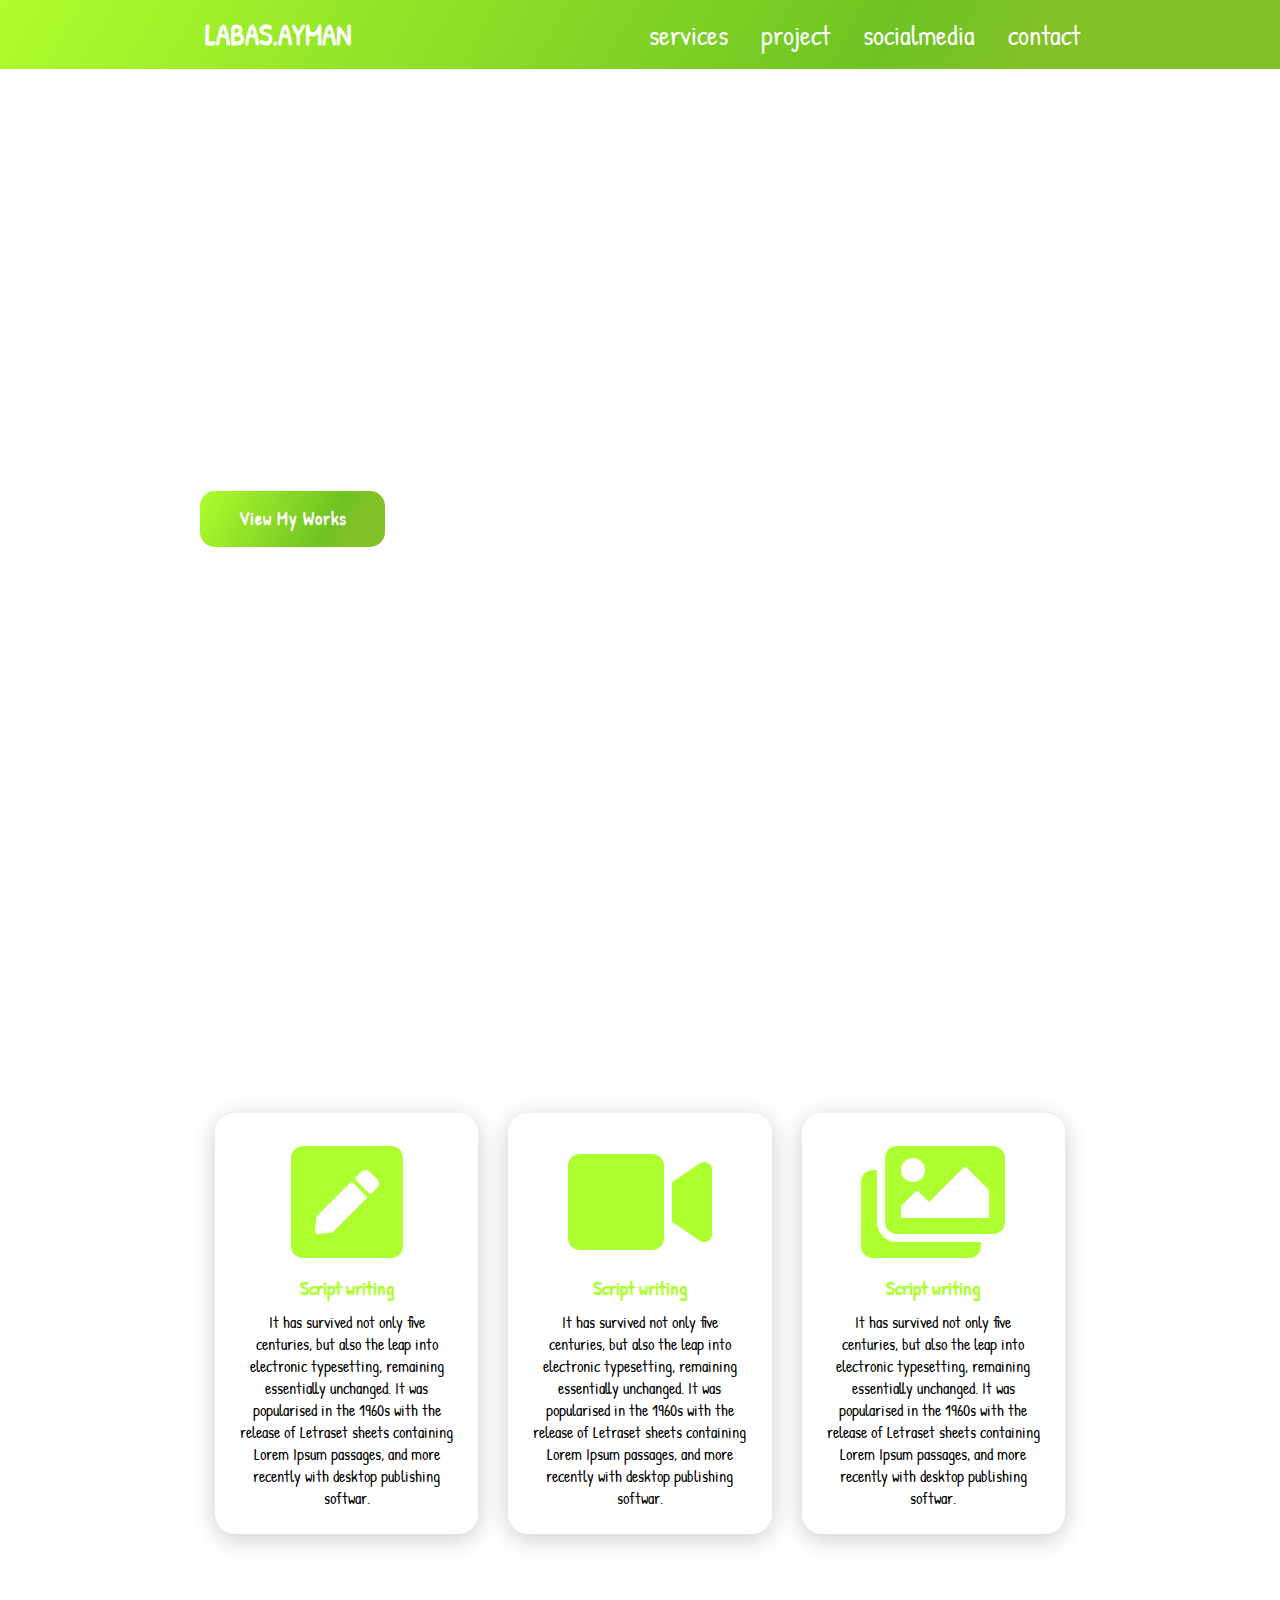
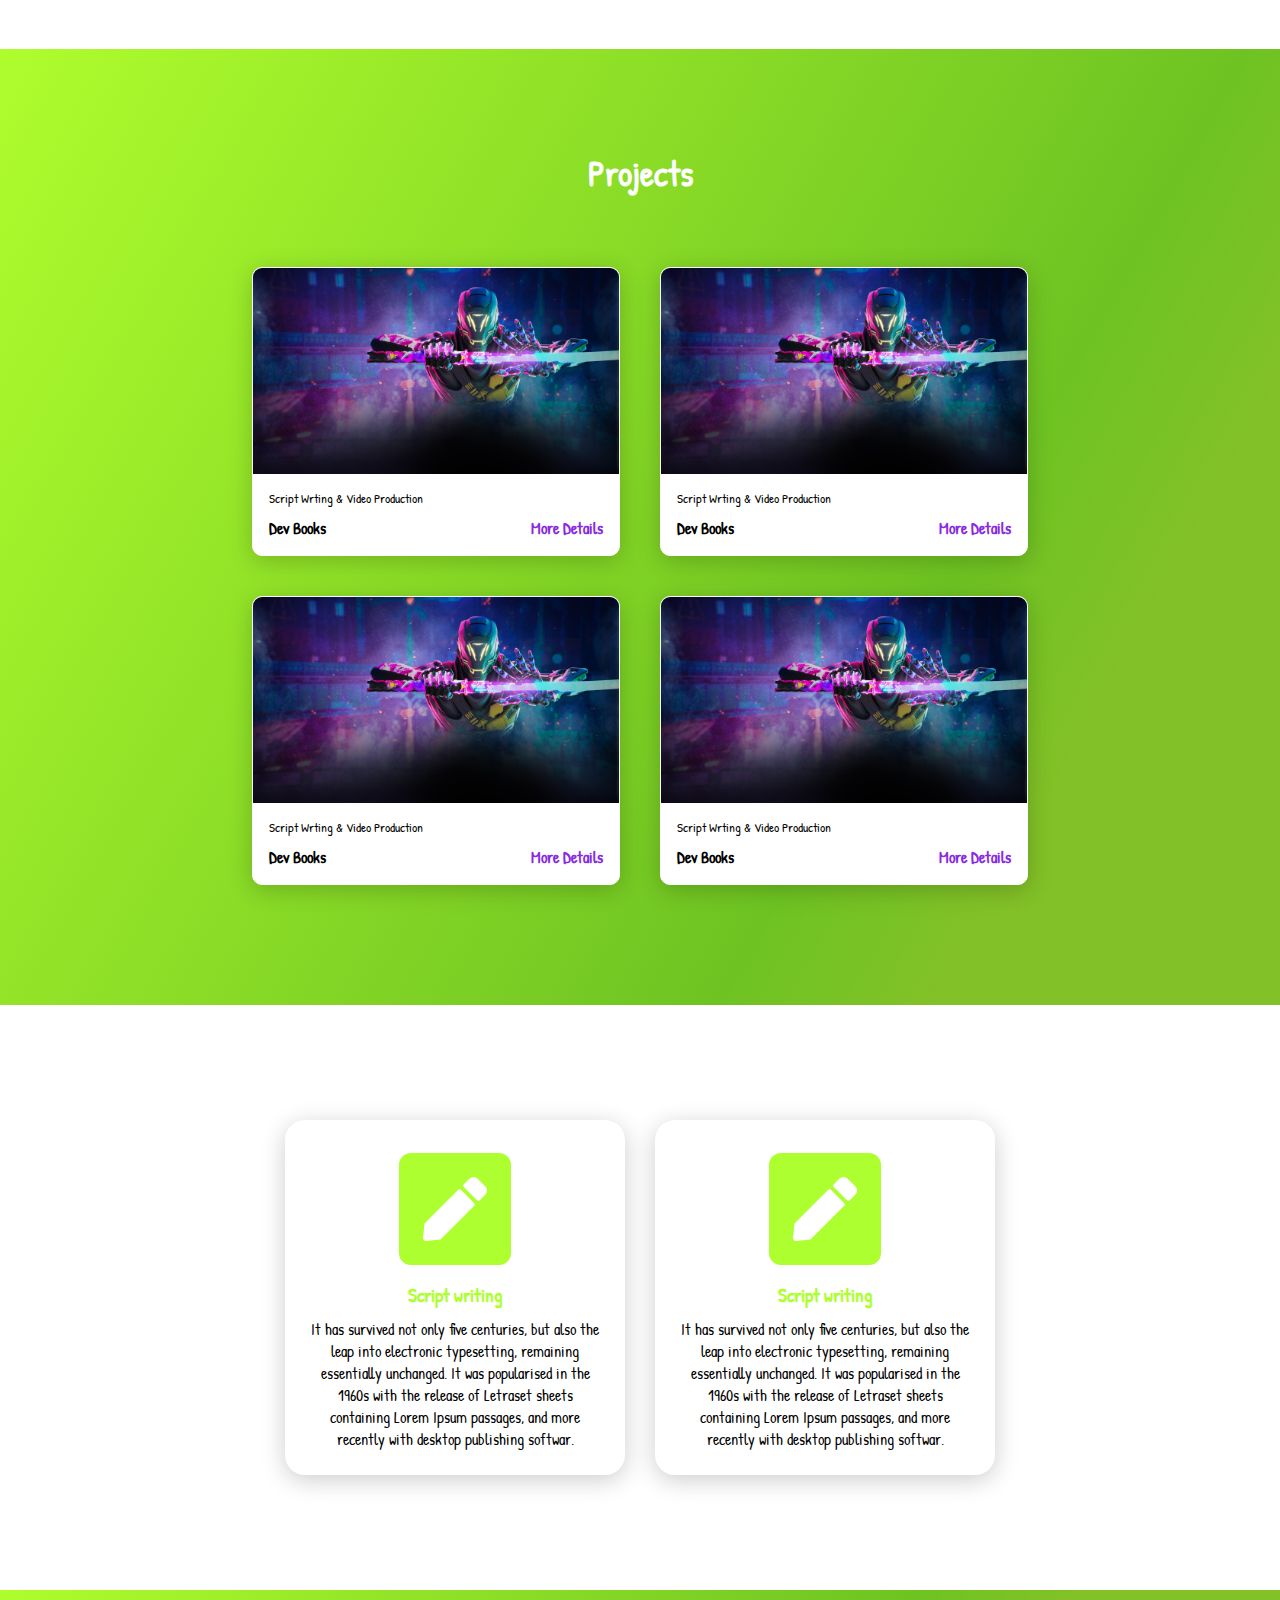
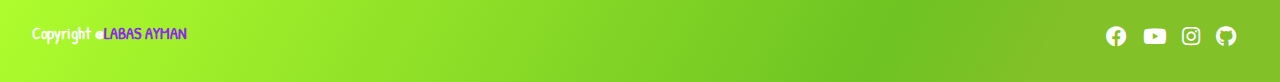
==== index.html @ 18fe3387 "labas" ====
<html lang="en">
<head>
    <meta charset="UTF-8">
    <meta http-equiv="X-UA-Compatible" content="IE=edge">
    <meta name="viewport" content="width=device-width, initial-scale=1.0">
    <link rel="stylesheet" href="https://cdnjs.cloudflare.com/ajax/libs/font-awesome/5.15.4/css/all.min.css ">      
    <link rel="stylesheet" href="style.css">
    <title>My Website</title>
</head>
<body>
    <header>
        <a href="#" class="logo">LABAS.AYMAN</a>
        <nav class="navigation">
            <a href="#services">services</a>
            <a href="#project">project</a>
            <a href="#socialmedia">socialmedia</a>
            <a href="#contact">contact</a>
        </nav>
    </header> 
  
  
  
    <section class="main">
           <div>
            <h2>Hello I'm Ayman<br><span >Content Creator</span></h2>
           <h3>I build life changing courses</h3>
           <a href="#project" class="main-btn">View My Works</a>
       
        <div class="social-icons">
            <a href="#"><i class="fab fa-facebook"></i></a>
            <a href="#"><i class="fab fa-youtube"></i></a>
            <a href="#"><i class="fab fa-instagram"></i></a>
            <a href="#"><i class="fab fa-github"></i></a>
        </div> </div>
        </section>

        <section class="cards" id="services">
            <h2 class="title" >Services</h2>
            <div class="content">
                <div class="card">
                    <div class="icon">
                        <i class="fas fa-pen-square"></i>
                    </div>
                     <div class="info">
                        <h3>Script writing</h3> It has survived not only five centuries, but also the leap into electronic typesetting, remaining essentially unchanged. It was popularised in the 1960s with the release of Letraset sheets containing Lorem Ipsum passages, and more recently with desktop publishing softwar.
                        </p>
                     </div>
                    
                </div>
                <div class="card" id="services">
                    <div class="icon">
                        <i class="fas fa-video"></i>
                    </div>
                     <div class="info">
                        <h3>Script writing</h3> It has survived not only five centuries, but also the leap into electronic typesetting, remaining essentially unchanged. It was popularised in the 1960s with the release of Letraset sheets containing Lorem Ipsum passages, and more recently with desktop publishing softwar.
                        </p>
                     </div>
                    
                </div>
                <div class="card">
                    <div class="icon">
                        <i class="fas fa-images"></i>                    </div>
                     <div class="info">
                        <h3>Script writing</h3> It has survived not only five centuries, but also the leap into electronic typesetting, remaining essentially unchanged. It was popularised in the 1960s with the release of Letraset sheets containing Lorem Ipsum passages, and more recently with desktop publishing softwar.
                        </p>
                     </div>
                    
                </div>
           

            </div></section>

         <section class="projects" id="project">
            <h2 class="title">Projects</h2>
            <div class="contentn">
                <div class="project-card">
                    <div class="project-image">
                        <img src="images/gm.jpg" alt="">
                    </div>
                    <div class="info-project">
                        <p class="project-ct">Script Wrting & Video Production</p>
                        <strong class="project-title">
                            <span>Dev Books</span>
                            <a href="#" class="more-details">More Details</a>
                        </strong>
                    </div>
                </div>

                <div class="project-card">
                    <div class="project-image">
                        <img src="images/gm.jpg" alt="">
                    </div>
                    <div class="info-project">
                        <p class="project-ct">Script Wrting & Video Production</p>
                        <strong class="project-title">
                            <span>Dev Books</span>
                            <a href="#" class="more-details">More Details</a>
                        </strong>
                    </div>
                </div>
                <div class="project-card">
                    <div class="project-image">
                        <img src="images/gm.jpg" alt="">
                    </div>
                    <div class="info-project">
                        <p class="project-ct">Script Wrting & Video Production</p>
                        <strong class="project-title">
                            <span>Dev Books</span>
                            <a href="#" class="more-details">More Details</a>
                        </strong>
                    </div>
                </div>
                <div class="project-card">
                    <div class="project-image">
                        <img src="images/gm.jpg" alt="">
                    </div>
                    <div class="info-project">
                        <p class="project-ct">Script Wrting & Video Production</p>
                        <strong class="project-title">
                            <span>Dev Books</span>
                            <a href="#" class="more-details">More Details</a>
                        </strong>
                    </div>
                </div>
            </div>

         </section> 
         
                  <section class="cards contact" id="contact">
                    <div class="content">
                        <div class="card">
                            <div class="icon">
                                <i class="fas fa-pen-square"></i>
                            </div>
                             <div class="info">
                                <h3>Script writing</h3> It has survived not only five centuries, but also the leap into electronic typesetting, remaining essentially unchanged. It was popularised in the 1960s with the release of Letraset sheets containing Lorem Ipsum passages, and more recently with desktop publishing softwar.
                                </p>
                             </div>
                            
                        </div>
                        <div class="card" id="services">
                            <div class="icon">
                                <i class="fas fa-pen-square"></i>
                            </div>
                             <div class="info">
                                <h3>Script writing</h3> It has survived not only five centuries, but also the leap into electronic typesetting, remaining essentially unchanged. It was popularised in the 1960s with the release of Letraset sheets containing Lorem Ipsum passages, and more recently with desktop publishing softwar.
                                </p>
                             </div>
                    
                  </section>
        <footer class="footer">
            <p class="footer-title">Copyright @<span class="footer-title-span">LABAS AYMAN</span></p>
            <div class="social-icons">
                <a href="#"><i class="fab fa-facebook"></i></a>
                <a href="#"><i class="fab fa-youtube"></i></a>
                <a href="#"><i class="fab fa-instagram"></i></a>
                <a href="#"><i class="fab fa-github"></i></a>
            </div> 
        </footer>
</body>
</html>
---- style.css ----
@import url('https://fonts.googleapis.com/css2?family=Patrick+Hand&display=swap');

*{
    font-family: 'Patrick Hand', cursive; 
    margin: 0;
    padding: 0;
    box-sizing: border-box;
    scroll-behavior: smooth;
}

header{
    background: rgb(130,193,39);
    background: linear-gradient(299deg, rgba(130,193,39,1) 19%, rgba(110,195,34,1) 31%, rgba(175,253,45,1) 100%);
    width: 100%;
    position: fixed;
    z-index: 999;
    display: flex;
    justify-content: space-between;
    align-items: center;
    padding: 10px 200px;
}

.logo{text-decoration: none;
color: white;
text-transform: uppercase;
font-weight: 700;
font-size: 1.8em;
padding: 5px;
}


.navigation a{
    color:white;
    font-size: 1.7em;
    font-weight: 500;
    padding-left: 29px;
    text-decoration: none;
    transition: 0.7s ease;
    
}

.navigation a:hover{color: blueviolet;
transform: scale(1.1);

}

section{padding: 100px 200px;}

.main{
    width: 100%;
    min-height: 100vh;
    display: flex;
    align-items: center;
    background: url(IMAGES/88350.jpg) no-repeat;
    background-size: cover;
    background-position: center;
    background-attachment: fixed;
}


.main h2{
 color: white;
font-size: 44PX;
font-weight: 200;
}


.main h2 span{ display: inline-block;
    margin-top: 10px;
    font-size: 1em;
font-weight: 800;
color: white;
 }

 .main h3{
    color: white;
    font-size: 2em;
    font-weight: 700;
    letter-spacing: 1px ;
    margin-top: 10px;
    margin-bottom: 30px;
 }

 .main-btn{
  color: white;
  background: rgb(130,193,39);
background: linear-gradient(299deg, rgba(130,193,39,1) 19%, rgba(110,195,34,1) 31%, rgba(175,253,45,1) 100%);
  text-decoration: none;
  font-size: 1.1em;
font-weight: 600;
display: inline-block;
padding: 0.9375em 2.1875em;
letter-spacing: 1px;
border-radius: 15px;
margin-bottom: 40PX;
transition: 0.7s ease ;
 }

.main-btn:hover {
    background-color: blue;
    transform: scale(1.1);
}

.social-icons a{
    color: white;
    font-size: 1.7em;
    padding-right: 30px;
}

.title { 
   
   color: white;
    display: flex;
    justify-content: center;
    font-size: 2.2em;
    margin-bottom: 50PX;
}

.content {
    display: flex;
    justify-content: center;
    flex-direction: row;
    flex-wrap: nowrap;
    
}

.card{
     background-color: white;
     width: 21.25em;
     box-shadow: 0 5px 25px rgba(1 1 1 / 20%);
     border-radius: 20px;
     padding: 25px;
     margin: 15px;
     transition: 0.7s ease ;

    }

.card:hover{
    transform: scale(1.1);
}    


.icon{
    color: greenyellow;
    font-size: 8em;
    text-align: center;
}

.info{
    text-align: center;
}

.info h3{
    color:greenyellow;
    font-weight: 700;
    margin: 10px;


}

.contentn {
    display: flex;
    justify-content: center;
    flex-direction: row;
    flex-wrap: wrap;
    margin-top: 30px;
    
}

.projects{
    background: rgb(130,193,39);
    background: linear-gradient(299deg, rgba(130,193,39,1) 19%, rgba(110,195,34,1) 31%, rgba(175,253,45,1) 100%);}

.project-card{
    background-color: white ;
    border: 1px solid white;
    min-height: 14em ;
    width: 23em;
    overflow: hidden;
    border-radius: 10px;
    margin: 20px;
    transition: 0.7s ease;
    box-shadow: 0 5px 25px rgba(1 1 1 / 20%);
}


.project-card:hover{
    transform:  scale(1.1);
}

.project-image img{
    width: 100%;

}

.project-image:hover .project-image{
    opacity: 0.9;
}

.info-project{
    padding: 1em;
 }

 .project-ct{
    font-size: 0.8em;
    color: black;
 }

 .project-title{
    display: flex;
    justify-content: space-between;         
    font-weight: 800;
    margin-top: 10px;
 }

 .more-details{
    text-decoration: none;
    color: blueviolet;
 }

 .more-details:hover{
    color: red;
 }

.footer{
    text-align: center;
    padding: 2em;
    background: rgb(130,193,39);
    background: linear-gradient(299deg, rgba(130,193,39,1) 19%, rgba(110,195,34,1) 31%, rgba(175,253,45,1) 100%);    color: white;
display: flex;
justify-content: space-between;
}

.footer-title{
    font-size: "1.3em";
    font-weight: 600;
}

.footer-title-span{
  color: blueviolet;  
}


.footer .social-icons a{
    font-size: 1.3em;
    padding: 0 12px 0 0;
    
}


@media (max-width:1023px){
    header
    {
        padding:  12px 20px;

    }
.navigation{
    padding-left: 10px;
}

.title{
    font-size: 1.8em;
}

section{
   padding: 80px 20px;
}

.main-content h2{
 font-size: 1em;
}

.main-content h3{
    font-size: 1.6em;
}

.content{
    flex-direction: column;
    align-items: center;
}

}

@media (max-width:641px){
  body{
    font-size: 12px;
  }

  .main-content h2{
    font-size:  0.8em;
  }

  .main-content h3{
    font-size: 1.4em;
  }
}
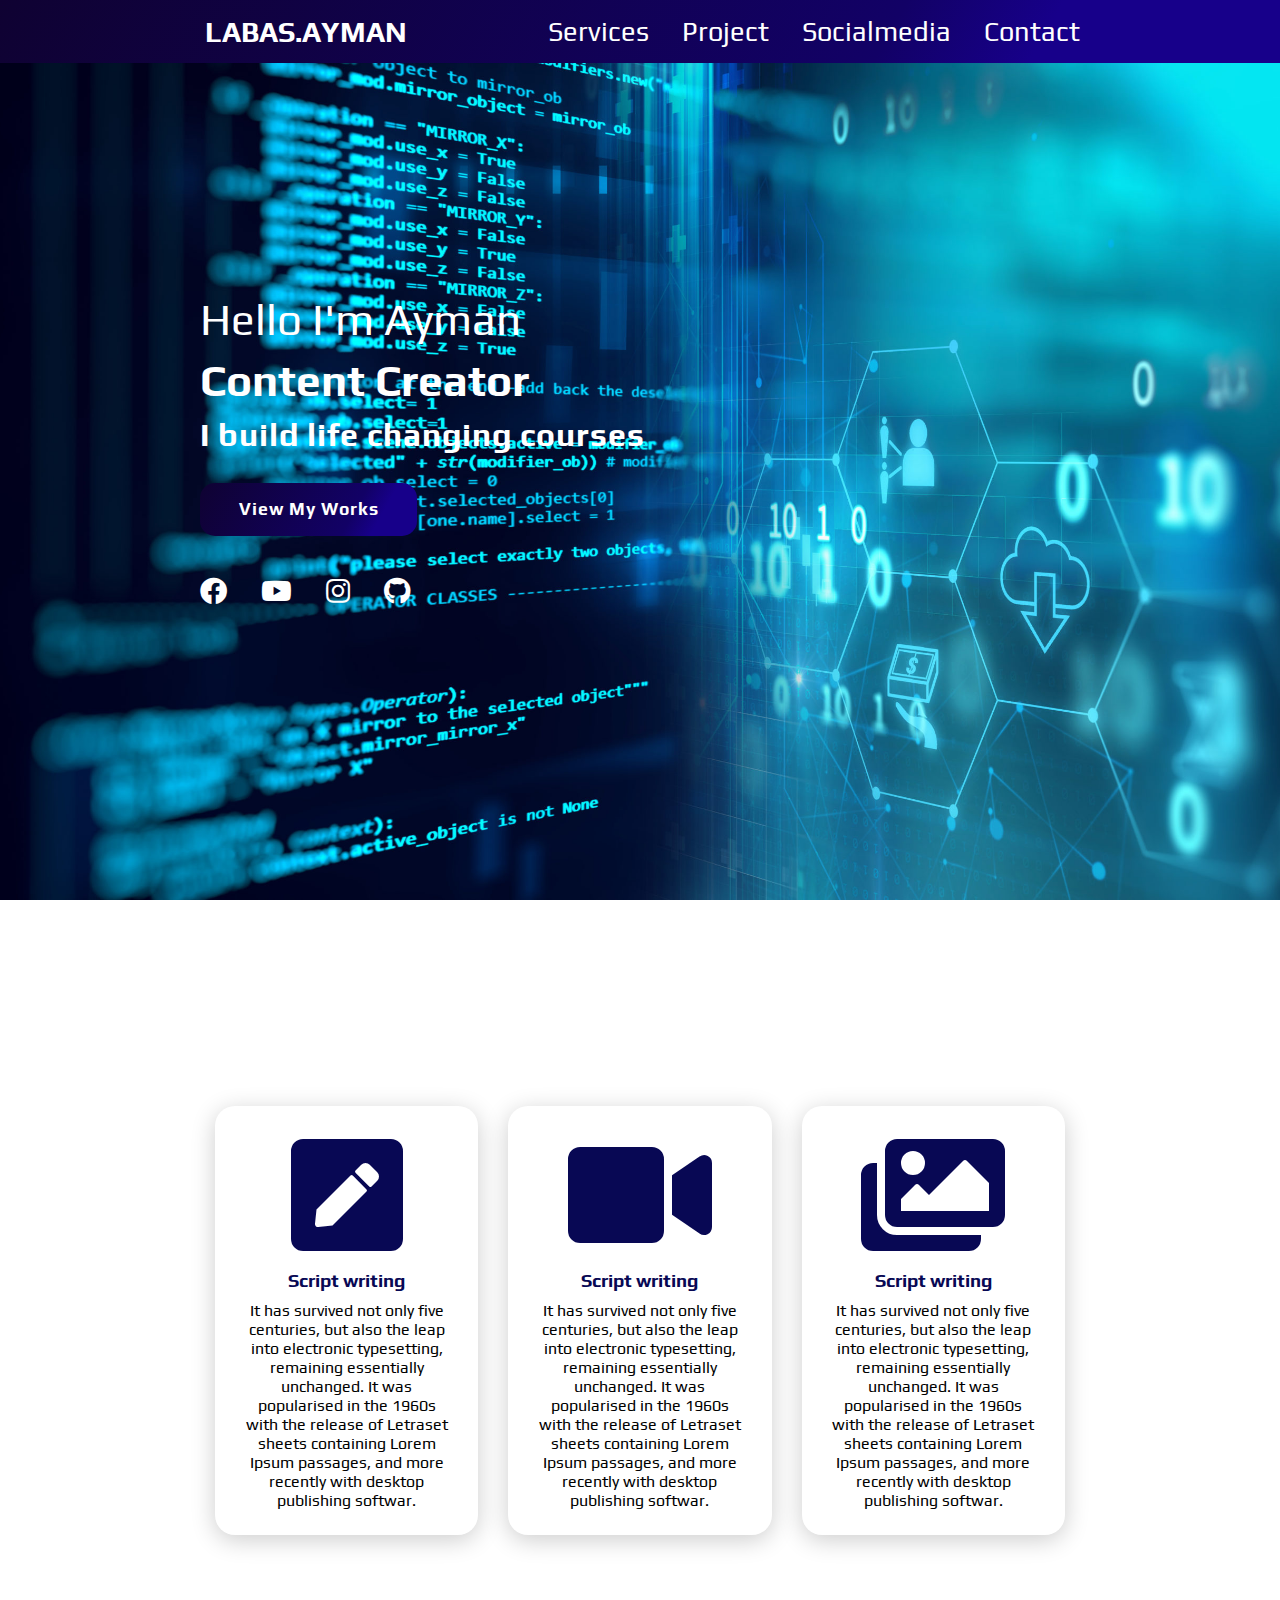
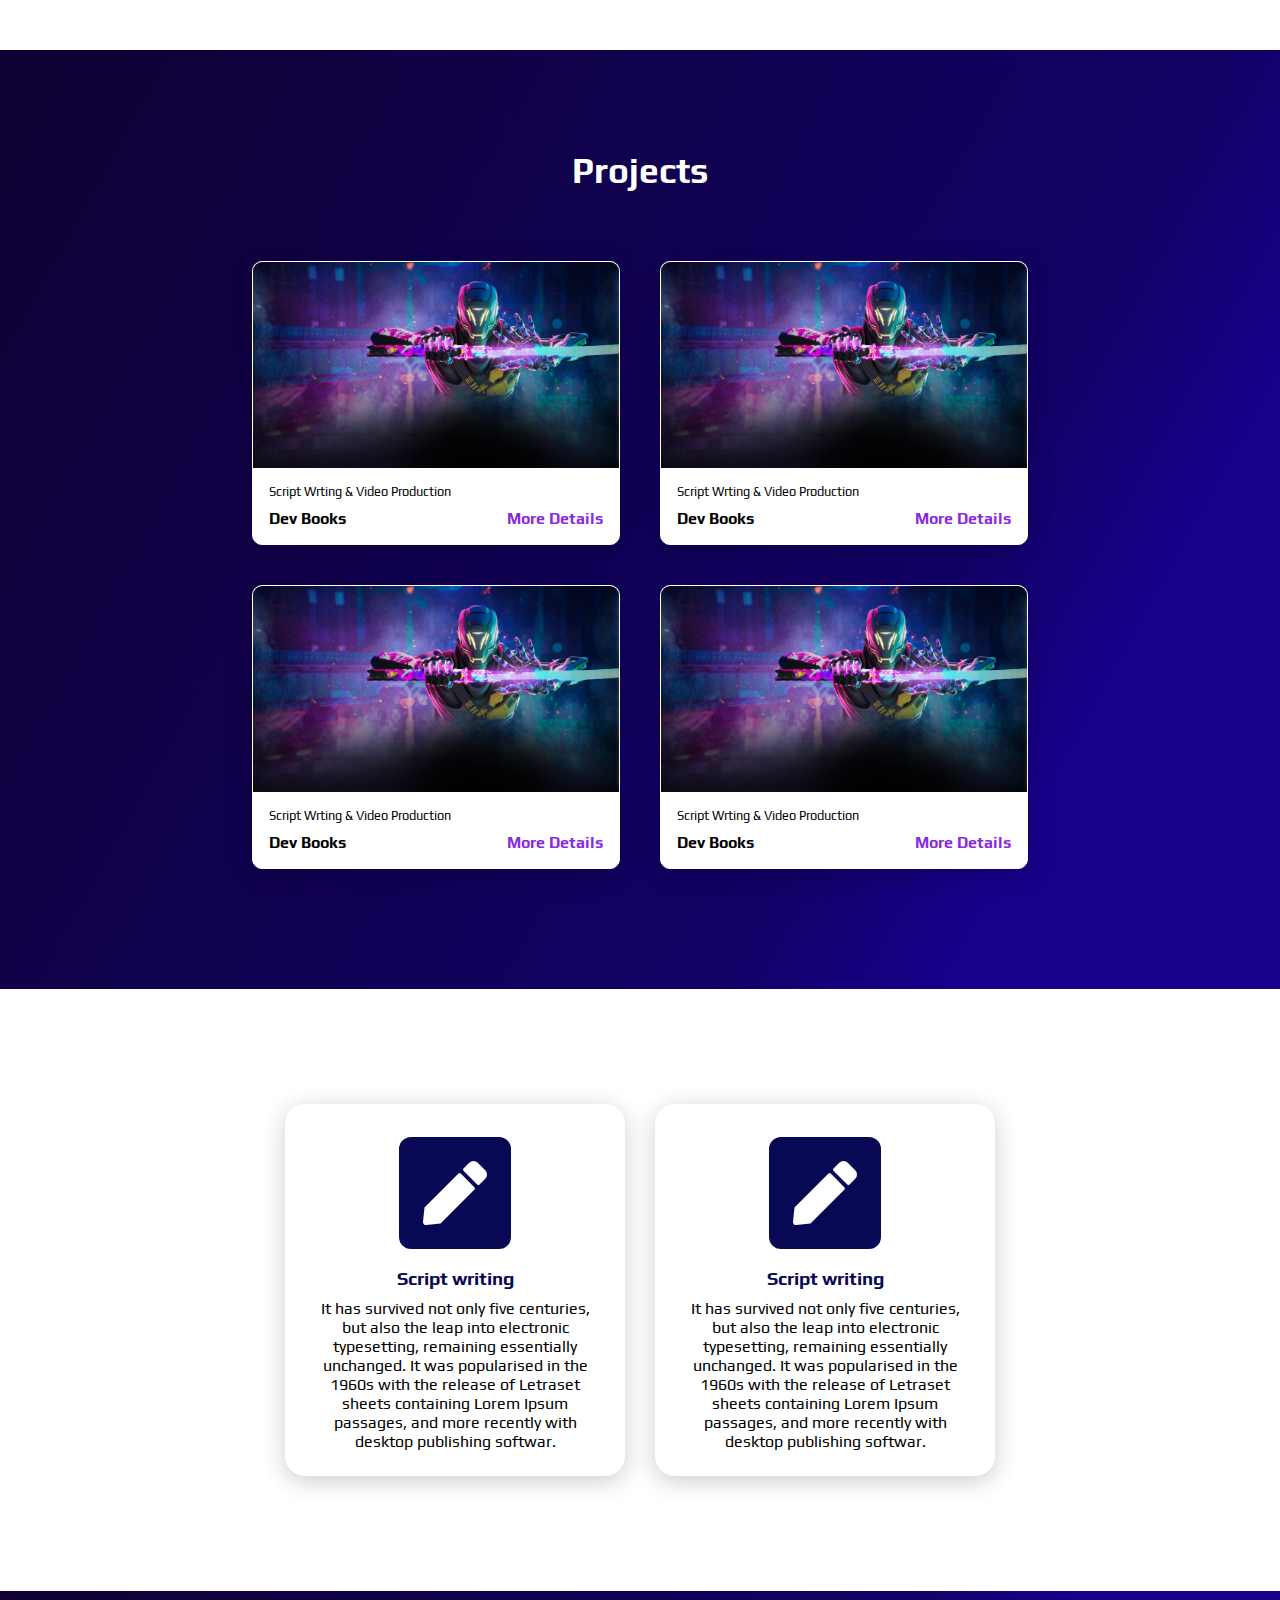
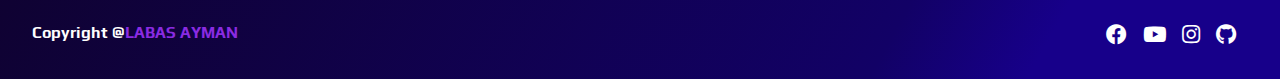
==== commit 0002faf4: "ayman" ====
--- a/index.html
+++ b/index.html
@@ -8,13 +8,14 @@
     <title>My Website</title>
 </head>
 <body>
+    <div class="loader"></div>
     <header>
         <a href="#" class="logo">LABAS.AYMAN</a>
         <nav class="navigation">
-            <a href="#services">services</a>
-            <a href="#project">project</a>
-            <a href="#socialmedia">socialmedia</a>
-            <a href="#contact">contact</a>
+            <a href="#services">Services</a>
+            <a href="#project">Project</a>
+            <a href="#socialmedia">Socialmedia</a>
+            <a href="#contact">Contact</a>
         </nav>
     </header> 
   
@@ -157,5 +158,16 @@
                 <a href="#"><i class="fab fa-github"></i></a>
             </div> 
         </footer>
+
+        <script>window.addEventListener("load", () => {
+            const loader = document.querySelector(".loader");
+          
+            loader.classList.add("loader--hidden");
+          
+            loader.addEventListener("transitionend", () => {
+              document.body.removeChild(loader);
+            });
+          });
+          </script>
 </body>
 </html>--- a/style.css
+++ b/style.css
@@ -1,7 +1,6 @@
-@import url('https://fonts.googleapis.com/css2?family=Patrick+Hand&display=swap');
-
+@import url('https://fonts.googleapis.com/css2?family=Play&display=swap');
 *{
-    font-family: 'Patrick Hand', cursive; 
+    font-family: 'Play', sans-serif;
     margin: 0;
     padding: 0;
     box-sizing: border-box;
@@ -9,8 +8,8 @@
 }
 
 header{
-    background: rgb(130,193,39);
-    background: linear-gradient(299deg, rgba(130,193,39,1) 19%, rgba(110,195,34,1) 31%, rgba(175,253,45,1) 100%);
+    background: rgb(23,0,138);
+    background: linear-gradient(299deg, rgba(23,0,138,1) 19%, rgba(18,1,102,1) 31%, rgba(15,2,50,1) 100%);
     width: 100%;
     position: fixed;
     z-index: 999;
@@ -51,7 +50,7 @@
     min-height: 100vh;
     display: flex;
     align-items: center;
-    background: url(IMAGES/88350.jpg) no-repeat;
+    background: url(adb.jpeg) no-repeat;
     background-size: cover;
     background-position: center;
     background-attachment: fixed;
@@ -83,8 +82,8 @@
 
  .main-btn{
   color: white;
-  background: rgb(130,193,39);
-background: linear-gradient(299deg, rgba(130,193,39,1) 19%, rgba(110,195,34,1) 31%, rgba(175,253,45,1) 100%);
+  background: rgb(23,0,138);
+  background: linear-gradient(299deg, rgba(23,0,138,1) 19%, rgba(18,1,102,1) 31%, rgba(15,2,50,1) 100%);
   text-decoration: none;
   font-size: 1.1em;
 font-weight: 600;
@@ -97,7 +96,7 @@
  }
 
 .main-btn:hover {
-    background-color: blue;
+   background:  linear-gradient(299deg, rgba(23,0,138,1) 19%, rgba(18,1,102,1) 31%, rgba(15,2,50,1) 100%);
     transform: scale(1.1);
 }
 
@@ -141,7 +140,7 @@
 
 
 .icon{
-    color: greenyellow;
+    color: rgb(8, 8, 84);
     font-size: 8em;
     text-align: center;
 }
@@ -151,7 +150,7 @@
 }
 
 .info h3{
-    color:greenyellow;
+    color: rgb(8, 8, 84);
     font-weight: 700;
     margin: 10px;
 
@@ -168,9 +167,9 @@
 }
 
 .projects{
-    background: rgb(130,193,39);
-    background: linear-gradient(299deg, rgba(130,193,39,1) 19%, rgba(110,195,34,1) 31%, rgba(175,253,45,1) 100%);}
-
+    background: rgb(23,0,138);
+    background: linear-gradient(299deg, rgba(23,0,138,1) 19%, rgba(18,1,102,1) 31%, rgba(15,2,50,1) 100%);
+ }
 .project-card{
     background-color: white ;
     border: 1px solid white;
@@ -225,8 +224,8 @@
 .footer{
     text-align: center;
     padding: 2em;
-    background: rgb(130,193,39);
-    background: linear-gradient(299deg, rgba(130,193,39,1) 19%, rgba(110,195,34,1) 31%, rgba(175,253,45,1) 100%);    color: white;
+    background: rgb(23,0,138);
+    background: linear-gradient(299deg, rgba(23,0,138,1) 19%, rgba(18,1,102,1) 31%, rgba(15,2,50,1) 100%);  color: white;
 display: flex;
 justify-content: space-between;
 }
@@ -281,6 +280,44 @@
 
 }
 
+.loader {
+    position: fixed;
+    top: 0;
+    left: 0;
+    width: 100vw;
+    height: 100vh;
+    display: flex;
+    align-items: center;
+    justify-content: center;
+    background: #333333;
+    transition: opacity 0.75s, visibility 0.75s;
+  }
+  
+  .loader--hidden {
+    opacity: 0;
+    visibility: hidden;
+  }
+  
+  .loader::after {
+    content: "";
+    width: 75px;
+    height: 75px;
+    border: 15px solid #dddddd;
+    border-top-color: #009578;
+    border-radius: 50%;
+    animation: loading 0.75s ease infinite;
+  }
+  
+  @keyframes loading {
+    from {
+      transform: rotate(0turn);
+    }
+    to {
+      transform: rotate(1turn);
+    }
+  }
+  
+
 @media (max-width:641px){
   body{
     font-size: 12px;
